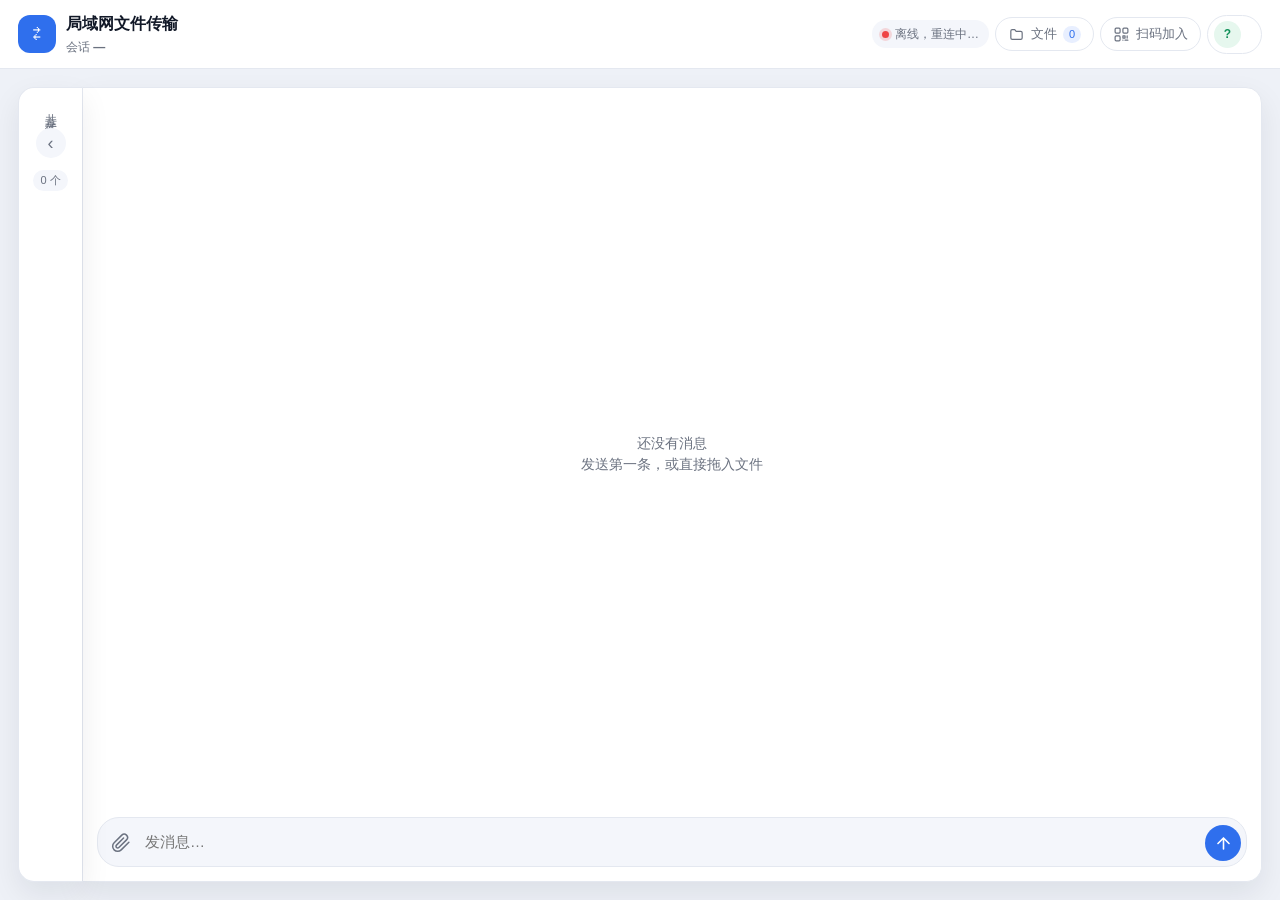
==== src/web/index.html @ 4947ed64 "修复消息归属与图片预览，手机端界面重做，新增文件/会话删除 后端 - 设备身份由浏览器生成并长期保存，消息按固定 ID 记作者，刷新后自己的   消息仍在右侧；昵称相同的消息作为历史兜底 - 昵称规则" ====
<!DOCTYPE html>
<html lang="zh-CN">
<head>
  <meta charset="utf-8" />
  <meta name="viewport" content="width=device-width, initial-scale=1, viewport-fit=cover" />
  <meta name="theme-color" content="#2f6fed" />
  <title>局域网文件传输</title>
  <link rel="stylesheet" href="./styles.css" />
</head>
<body>
  <div class="app" id="app" data-files="collapsed">
    <header class="topbar">
      <div class="brand">
        <span class="brand-logo" aria-hidden="true">⇄</span>
        <div class="brand-text">
          <h1>局域网文件传输</h1>
          <p class="brand-sub">会话 <b id="sessionName">—</b></p>
        </div>
      </div>
      <div class="topbar-actions">
        <span class="status" id="connStatus"><i></i><span id="connText">连接中…</span></span>
        <button type="button" class="top-btn" id="filesBtn" title="文件列表">
          <svg viewBox="0 0 24 24" fill="none" stroke="currentColor" stroke-width="1.7" stroke-linecap="round" stroke-linejoin="round">
            <path d="M4 7a2 2 0 0 1 2-2h3.5l2 2.5H18a2 2 0 0 1 2 2V17a2 2 0 0 1-2 2H6a2 2 0 0 1-2-2z" />
          </svg>
          <span>文件</span>
          <em class="top-count" id="fileCountBadge">0</em>
        </button>
        <button type="button" class="top-btn" id="qrBtn" title="扫码加入">
          <svg viewBox="0 0 24 24" fill="none" stroke="currentColor" stroke-width="1.7" stroke-linecap="round" stroke-linejoin="round">
            <rect x="3" y="3" width="7" height="7" rx="1.5" />
            <rect x="14" y="3" width="7" height="7" rx="1.5" />
            <rect x="3" y="14" width="7" height="7" rx="1.5" />
            <path d="M14 14h3v3h-3zM20 14v3M17 20h4M14 20h.01" />
          </svg>
          <span>扫码加入</span>
        </button>
        <button type="button" class="top-btn" id="historyBtn" title="历史会话" hidden>
          <svg viewBox="0 0 24 24" fill="none" stroke="currentColor" stroke-width="1.7" stroke-linecap="round" stroke-linejoin="round">
            <path d="M3 12a9 9 0 1 0 3-6.7L3 8" />
            <path d="M3 4v4h4M12 8v4l3 2" />
          </svg>
          <span>历史会话</span>
        </button>
        <button type="button" class="user-btn" id="userBtn" title="点击修改昵称">
          <span class="avatar" id="userAvatar">我</span>
          <span id="userName">我的设备</span>
        </button>
      </div>
    </header>

    <main class="layout">
      <section class="panel panel-files" id="filesPanel" aria-label="共享文件">
        <div class="panel-head">
          <h2>共享文件</h2>
          <button type="button" class="panel-close" id="filesClose" aria-label="收起">×</button>
          <button type="button" class="panel-collapse" id="filesCollapse" aria-label="收起文件列表">‹</button>
          <span class="badge" id="fileCount">0 个</span>
        </div>
        <label class="dropzone" id="dropzone">
          <input type="file" id="pickTop" multiple hidden />
          <span class="dropzone-icon" aria-hidden="true">
            <svg viewBox="0 0 24 24" fill="none" stroke="currentColor" stroke-width="1.6" stroke-linecap="round">
              <path d="M12 16V4m0 0L7.5 8.5M12 4l4.5 4.5" />
              <path d="M4 16v2a2 2 0 0 0 2 2h12a2 2 0 0 0 2-2v-2" />
            </svg>
          </span>
          <strong>点击或拖拽文件到此处</strong>
          <span class="dropzone-hint">会话内所有设备可立即下载</span>
        </label>
        <ul class="file-list" id="fileList"></ul>
      </section>

      <section class="panel panel-chat" aria-label="聊天">
        <div class="messages" id="messages"></div>
        <div class="upload-tray" id="uploadTray" hidden></div>
        <form class="composer" id="composer">
          <div class="composer-box">
            <button type="button" class="icon-btn" id="attachBtn" title="选择文件">
              <svg viewBox="0 0 24 24" fill="none" stroke="currentColor" stroke-width="1.8" stroke-linecap="round" stroke-linejoin="round">
                <path d="M21.44 11.05l-9.19 9.19a6 6 0 0 1-8.49-8.49l9.19-9.19a4 4 0 0 1 5.66 5.66l-9.2 9.19a2 2 0 0 1-2.83-2.83l8.49-8.48" />
              </svg>
            </button>
            <textarea id="input" rows="1" placeholder="发消息…"></textarea>
            <button type="submit" class="send-btn" title="发送">
              <svg viewBox="0 0 24 24" fill="none" stroke="currentColor" stroke-width="2" stroke-linecap="round" stroke-linejoin="round">
                <path d="M12 19V5M5 12l7-7 7 7" />
              </svg>
            </button>
          </div>
          <input type="file" id="pickChat" multiple hidden />
        </form>
      </section>
    </main>

    <div class="scrim" id="scrim" hidden></div>
  </div>

  <div class="drop-overlay" id="dropOverlay" hidden>
    <div>
      <strong>松手即上传</strong>
      <span>文件会分享给会话里所有设备</span>
    </div>
  </div>

  <div class="modal" id="qrModal" hidden>
    <div class="modal-card">
      <div class="modal-head">
        <h3>扫码加入</h3>
        <button type="button" class="modal-close" data-close aria-label="关闭">×</button>
      </div>
      <div class="qr-box" id="qrBox"></div>
      <p class="qr-url" id="qrUrl"></p>
      <div class="qr-alts" id="qrAlts"></div>
      <details class="qr-help">
        <summary>扫了连不上？</summary>
        <ol>
          <li>确认手机和电脑连的是同一个 Wi-Fi，别用流量或访客网络</li>
          <li>用手机系统浏览器打开，别用微信 / QQ 内置浏览器</li>
          <li>关掉手机的 VPN、加速器、私人 DNS 再试</li>
          <li>第一次运行若防火墙提示被点掉，"允许应用通过防火墙"里放行 lanfile-server.exe</li>
        </ol>
      </details>
    </div>
  </div>

  <div class="modal" id="sessionModal" hidden>
    <div class="modal-card">
      <div class="modal-head">
        <h3>历史会话</h3>
        <button type="button" class="modal-close" data-close aria-label="关闭">×</button>
      </div>
      <ul class="session-list" id="sessionList"></ul>
      <p class="modal-tip">切换后所有设备一起进入所选会话，原会话不受影响</p>
    </div>
  </div>

  <div class="modal" id="confirmModal" hidden>
    <div class="modal-card modal-confirm">
      <div class="modal-head">
        <h3>删除文件</h3>
        <button type="button" class="modal-close" data-close aria-label="关闭">×</button>
      </div>
      <p class="confirm-text" id="confirmText"></p>
      <div class="confirm-actions">
        <button type="button" class="btn-ghost" data-close>取消</button>
        <button type="button" class="btn-danger" id="confirmOk">删除</button>
      </div>
      <p class="modal-tip">文件会从磁盘删除，聊天里显示为「已删除」</p>
    </div>
  </div>

  <div class="toast" id="toast" hidden></div>
  <script src="./vendor/qrcode.js"></script>
  <script src="./app.js"></script>
</body>
</html>
---- src/web/styles.css ----
/* 移动优先：基础样式按手机写，PC 在 @media (min-width: 900px) 里增强 */

:root {
  --bg: #eef1f7;
  --panel: #ffffff;
  --panel-soft: #f4f6fb;
  --text: #111827;
  --muted: #6b7280;
  --line: #e4e8f0;
  --accent: #2f6fed;
  --accent-soft: #e8efff;
  --bubble: #f1f3f9;
  --mine: linear-gradient(135deg, #3b7bff, #2f6fed);
  --danger: #e5484d;
  --shadow: 0 12px 30px rgba(17, 24, 39, 0.08);
  --radius: 16px;
}

@media (prefers-color-scheme: dark) {
  :root {
    --bg: #0e1116;
    --panel: #161a21;
    --panel-soft: #1c222b;
    --text: #e8ecf4;
    --muted: #8d97a8;
    --line: #252c37;
    --accent: #5b8cff;
    --accent-soft: #1d2a45;
    --bubble: #1f2631;
    --shadow: 0 12px 30px rgba(0, 0, 0, 0.35);
  }
}

* { box-sizing: border-box; }

/* hidden 必须优先于组件自身的 display，否则浮层会一直显示 */
[hidden] { display: none !important; }

html, body {
  height: 100%;
  margin: 0;
}

body {
  background: var(--bg);
  color: var(--text);
  font: 15px/1.5 -apple-system, BlinkMacSystemFont, "Segoe UI", "PingFang SC",
    "Hiragino Sans GB", "Microsoft YaHei", sans-serif;
  -webkit-font-smoothing: antialiased;
  overscroll-behavior-y: none;
}

button, textarea, input { font: inherit; color: inherit; }
button { -webkit-tap-highlight-color: transparent; }

.app {
  display: flex;
  flex-direction: column;
  height: 100dvh;
}

/* ---------------- 顶部栏 ---------------- */
.topbar {
  display: flex;
  align-items: center;
  justify-content: space-between;
  gap: 8px;
  padding: 9px 10px;
  background: var(--panel);
  border-bottom: 1px solid var(--line);
  z-index: 20;
}

.brand { display: flex; align-items: center; gap: 10px; min-width: 0; }
.brand-logo { display: none; }

.brand-text { min-width: 0; }
.brand-text h1 { display: none; }

.brand-sub {
  margin: 0;
  font-size: 14px;
  font-weight: 600;
  color: var(--text);
  white-space: nowrap;
  overflow: hidden;
  text-overflow: ellipsis;
}

.topbar-actions { display: flex; align-items: center; gap: 6px; }

.status {
  display: inline-flex;
  align-items: center;
  gap: 6px;
  padding: 5px 10px;
  border-radius: 999px;
  background: var(--panel-soft);
  color: var(--muted);
  font-size: 12px;
  white-space: nowrap;
}

.status i {
  width: 7px;
  height: 7px;
  border-radius: 50%;
  background: #22c55e;
  box-shadow: 0 0 0 3px rgba(34, 197, 94, 0.18);
}

.status.offline i { background: #ef4444; box-shadow: 0 0 0 3px rgba(239, 68, 68, 0.18); }
.status #connText { display: none; }

.top-btn {
  display: inline-flex;
  align-items: center;
  gap: 6px;
  padding: 7px 10px;
  border: 1px solid var(--line);
  border-radius: 999px;
  background: var(--panel);
  color: var(--muted);
  font-size: 13px;
  cursor: pointer;
  white-space: nowrap;
}

.top-btn:hover { color: var(--accent); border-color: var(--accent); }
.top-btn svg { width: 17px; height: 17px; flex: none; }
.top-btn span { display: none; }

.top-count {
  min-width: 18px;
  padding: 0 5px;
  border-radius: 999px;
  background: var(--accent-soft);
  color: var(--accent);
  font-size: 11px;
  font-style: normal;
  line-height: 17px;
  text-align: center;
}

#qrBtn { display: none; }

.user-btn {
  display: inline-flex;
  align-items: center;
  gap: 8px;
  padding: 4px;
  border: 1px solid var(--line);
  border-radius: 999px;
  background: var(--panel);
  cursor: pointer;
}

.user-btn:hover { border-color: var(--accent); }
.user-btn #userName { display: none; }

.avatar {
  display: grid;
  place-items: center;
  width: 27px;
  height: 27px;
  border-radius: 50%;
  background: var(--accent-soft);
  color: var(--accent);
  font-size: 12px;
  font-weight: 600;
}

/* ---------------- 主体 ---------------- */
.layout {
  flex: 1;
  min-height: 0;
  display: block;
}

.panel { display: flex; flex-direction: column; min-height: 0; background: var(--panel); }
.panel-chat { height: 100%; }

/* 手机端文件列表 = 抽屉，默认收起 */
.panel-files {
  position: fixed;
  top: 0;
  bottom: 0;
  left: 0;
  width: min(84vw, 340px);
  z-index: 61;
  border-right: 1px solid var(--line);
  box-shadow: 0 0 40px rgba(17, 24, 39, 0.25);
  transform: translateX(-102%);
  transition: transform 0.25s ease;
  padding-top: env(safe-area-inset-top);
}

body.files-open .panel-files { transform: none; }

.scrim {
  position: fixed;
  inset: 0;
  z-index: 60;
  background: rgba(17, 24, 39, 0.42);
}

.panel-head {
  display: flex;
  align-items: center;
  justify-content: space-between;
  gap: 8px;
  padding: 14px 16px 10px;
}

.panel-head h2 { margin: 0; font-size: 15px; font-weight: 600; }

.panel-close {
  width: 30px;
  height: 30px;
  border: 0;
  border-radius: 50%;
  background: var(--panel-soft);
  color: var(--muted);
  font-size: 18px;
  line-height: 1;
  cursor: pointer;
}

.panel-collapse {
  display: none;
  width: 30px;
  height: 30px;
  border: 0;
  border-radius: 50%;
  background: var(--panel-soft);
  color: var(--muted);
  font-size: 18px;
  line-height: 1;
  cursor: pointer;
}

.panel-collapse:hover { color: var(--accent); }

/* 头像底色按设备区分 */
.av-0 { background: #e8efff; color: #2f6fed; }
.av-1 { background: #e6f7ee; color: #12915a; }
.av-2 { background: #fdeee2; color: #c2610a; }
.av-3 { background: #f3e9ff; color: #7c3aed; }
.av-4 { background: #ffe9ee; color: #d92b52; }
.av-5 { background: #e4f6fb; color: #0d7f9c; }
.av-6 { background: #fdf3d7; color: #a8781a; }
.av-7 { background: #eaeaf7; color: #4f5170; }

@media (prefers-color-scheme: dark) {
  .av-0 { background: #1b2745; color: #8ab0ff; }
  .av-1 { background: #16301f; color: #63d69a; }
  .av-2 { background: #3a2716; color: #f0a465; }
  .av-3 { background: #2b1f43; color: #c4a5ff; }
  .av-4 { background: #3b1a22; color: #ff8fa3; }
  .av-5 { background: #14303a; color: #6fd2ec; }
  .av-6 { background: #38301a; color: #ecc76a; }
  .av-7 { background: #23253a; color: #a8aacb; }
}

.session-del {
  width: 30px;
  height: 30px;
  flex: none;
  display: grid;
  place-items: center;
  border: 0;
  border-radius: 50%;
  background: transparent;
  color: var(--muted);
  font-size: 17px;
  line-height: 1;
  cursor: pointer;
}

.session-del:hover { background: rgba(229, 72, 77, 0.12); color: var(--danger); }

.badge {
  padding: 2px 9px;
  border-radius: 999px;
  background: var(--panel-soft);
  color: var(--muted);
  font-size: 12px;
}

.dropzone {
  display: flex;
  flex-direction: column;
  align-items: center;
  gap: 4px;
  margin: 0 16px 12px;
  padding: 18px 12px;
  border: 1.5px dashed var(--line);
  border-radius: var(--radius);
  background: var(--panel-soft);
  text-align: center;
  cursor: pointer;
  transition: border-color 0.15s, background 0.15s;
}

.dropzone:hover { border-color: var(--accent); background: var(--accent-soft); }
.dropzone strong { font-size: 13.5px; font-weight: 600; }
.dropzone-hint { font-size: 12px; color: var(--muted); }

.dropzone-icon {
  display: grid;
  place-items: center;
  width: 40px;
  height: 40px;
  margin-bottom: 2px;
  border-radius: 50%;
  background: var(--panel);
  color: var(--accent);
}

.dropzone-icon svg { width: 22px; height: 22px; }

.file-list {
  flex: 1;
  min-height: 0;
  margin: 0;
  padding: 0 12px calc(16px + env(safe-area-inset-bottom));
  list-style: none;
  overflow-y: auto;
}

.file-item {
  display: flex;
  align-items: center;
  gap: 10px;
  padding: 8px 6px 8px 10px;
  border-radius: 12px;
}

.file-item:hover { background: var(--panel-soft); }

.file-thumb {
  display: grid;
  place-items: center;
  width: 36px;
  height: 36px;
  flex: none;
  border-radius: 10px;
  background: var(--accent-soft);
  color: var(--accent);
  font-size: 11px;
  font-weight: 700;
  overflow: hidden;
}

.file-thumb img { width: 100%; height: 100%; object-fit: cover; }

.file-meta { min-width: 0; flex: 1; }
.file-name {
  display: block;
  font-size: 13.5px;
  white-space: nowrap;
  overflow: hidden;
  text-overflow: ellipsis;
}
.file-sub { font-size: 12px; color: var(--muted); }

.file-del {
  width: 32px;
  height: 32px;
  flex: none;
  display: grid;
  place-items: center;
  border: 0;
  border-radius: 50%;
  background: transparent;
  color: var(--muted);
  cursor: pointer;
}

.file-del:hover { background: rgba(229, 72, 77, 0.12); color: var(--danger); }
.file-del svg { width: 17px; height: 17px; }

/* ---------------- 消息区 ---------------- */
.messages {
  flex: 1;
  min-height: 0;
  padding: 14px 12px 4px;
  overflow-y: auto;
  display: flex;
  flex-direction: column;
  gap: 14px;
  -webkit-overflow-scrolling: touch;
}

.msg { display: flex; gap: 9px; max-width: 100%; }
.msg.mine { flex-direction: row-reverse; }

.msg-avatar {
  display: grid;
  place-items: center;
  width: 34px;
  height: 34px;
  flex: none;
  border-radius: 50%;
  background: var(--panel-soft);
  color: var(--muted);
  font-size: 13px;
  font-weight: 600;
}

.msg-body { min-width: 0; max-width: 82%; }
.msg.mine .msg-body { display: flex; flex-direction: column; align-items: flex-end; }

.msg-head {
  display: flex;
  align-items: baseline;
  gap: 8px;
  margin-bottom: 4px;
  font-size: 12px;
  color: var(--muted);
}

.msg-name { color: var(--text); font-weight: 600; }

.bubble {
  padding: 10px 14px;
  border-radius: 16px;
  background: var(--bubble);
  font-size: 15px;
  white-space: pre-wrap;
  word-break: break-word;
}

.msg.mine .bubble {
  background: var(--mine);
  color: #fff;
  border-bottom-right-radius: 5px;
}

.msg.theirs .bubble { border-bottom-left-radius: 5px; }
.bubble + .bubble, .bubble + .file-card, .file-card + .bubble { margin-top: 6px; }

.file-card {
  display: flex;
  align-items: center;
  gap: 10px;
  min-width: min(260px, 62vw);
  max-width: 100%;
  padding: 9px 12px 9px 9px;
  border: 1px solid var(--line);
  border-radius: 14px;
  background: var(--panel);
  cursor: pointer;
}

.file-card:hover { border-color: var(--accent); }
.msg.mine .file-card { background: var(--panel-soft); }
.file-card .file-thumb { width: 38px; height: 38px; }

.download-tag {
  flex: none;
  font-size: 12px;
  color: var(--accent);
  font-weight: 600;
}

.file-card.deleted {
  cursor: default;
  opacity: 0.65;
  border-style: dashed;
}

.file-card.deleted .file-thumb { background: var(--panel-soft); color: var(--muted); }
.file-card.deleted .download-tag { color: var(--muted); }

.msg-image {
  display: block;
  max-width: min(300px, 64vw);
  border-radius: 14px;
  border: 1px solid var(--line);
  cursor: zoom-in;
}

.empty-tip {
  margin: auto;
  padding: 0 24px;
  color: var(--muted);
  font-size: 14px;
  text-align: center;
}

/* ---------------- 上传进度 ---------------- */
.upload-tray {
  padding: 6px 14px 0;
  border-top: 1px solid var(--line);
  background: var(--panel);
}

.upload-item { display: flex; align-items: center; gap: 10px; padding: 8px 0; }
.upload-info { flex: 1; min-width: 0; }
.upload-name {
  display: block;
  font-size: 13px;
  white-space: nowrap;
  overflow: hidden;
  text-overflow: ellipsis;
}

.progress {
  height: 4px;
  margin-top: 6px;
  border-radius: 999px;
  background: var(--panel-soft);
  overflow: hidden;
}

.progress i {
  display: block;
  height: 100%;
  width: 0;
  border-radius: 999px;
  background: var(--accent);
  transition: width 0.2s;
}

.upload-percent { font-size: 12px; color: var(--muted); flex: none; }

/* ---------------- 输入区 ---------------- */
.composer {
  padding: 6px 10px calc(10px + env(safe-area-inset-bottom));
  background: var(--panel);
}

.composer-box {
  display: flex;
  align-items: flex-end;
  gap: 2px;
  padding: 5px;
  border: 1px solid var(--line);
  border-radius: 24px;
  background: var(--panel-soft);
  transition: border-color 0.15s, background 0.15s;
}

.composer-box:focus-within { border-color: var(--accent); background: var(--panel); }

.composer textarea {
  flex: 1;
  min-height: 36px;
  max-height: 120px;
  padding: 8px 4px;
  border: 0;
  background: transparent;
  font-size: 15px;
  line-height: 1.45;
  resize: none;
  outline: none;
}

.icon-btn {
  display: grid;
  place-items: center;
  width: 36px;
  height: 36px;
  flex: none;
  border: 0;
  border-radius: 50%;
  background: transparent;
  color: var(--muted);
  cursor: pointer;
}

.icon-btn:hover { color: var(--accent); }
.icon-btn svg { width: 20px; height: 20px; }

.send-btn {
  display: grid;
  place-items: center;
  width: 36px;
  height: 36px;
  flex: none;
  border: 0;
  border-radius: 50%;
  background: var(--accent);
  color: #fff;
  cursor: pointer;
}

.send-btn svg { width: 19px; height: 19px; }
.send-btn:disabled { opacity: 0.5; cursor: not-allowed; }

/* ---------------- 浮窗 ---------------- */
.modal {
  position: fixed;
  inset: 0;
  z-index: 70;
  display: grid;
  place-items: center;
  padding: 20px;
  background: rgba(17, 24, 39, 0.42);
}

.modal-card {
  width: min(92vw, 330px);
  padding: 14px 16px 16px;
  border-radius: 18px;
  background: var(--panel);
  box-shadow: var(--shadow);
  max-height: 88vh;
  overflow-y: auto;
}

.modal-head {
  display: flex;
  align-items: center;
  justify-content: space-between;
  margin-bottom: 10px;
}

.modal-head h3 { margin: 0; font-size: 15px; font-weight: 600; }

.modal-close {
  width: 30px;
  height: 30px;
  border: 0;
  border-radius: 50%;
  background: var(--panel-soft);
  color: var(--muted);
  font-size: 18px;
  line-height: 1;
  cursor: pointer;
}

.modal-close:hover { color: var(--text); }

.modal-tip { margin: 10px 0 0; font-size: 12px; color: var(--muted); text-align: center; }

.qr-box {
  display: grid;
  place-items: center;
  padding: 10px;
  border: 1px solid var(--line);
  border-radius: 14px;
  /* 二维码必须在白底上，深色模式也保持白色 */
  background: #fff;
}

.qr-box svg { width: 100%; max-width: 216px; height: auto; display: block; }
.qr-box p { margin: 12px 0; font-size: 13px; color: #6b7280; text-align: center; }

.qr-url {
  margin: 10px 0 0;
  font-size: 12px;
  color: var(--muted);
  text-align: center;
  word-break: break-all;
  user-select: all;
}

.qr-alts {
  display: flex;
  flex-direction: column;
  gap: 6px;
  margin-top: 10px;
}

.qr-alt {
  display: flex;
  align-items: center;
  justify-content: space-between;
  gap: 8px;
  padding: 7px 11px;
  border: 1px solid var(--line);
  border-radius: 12px;
  background: var(--panel-soft);
  color: var(--muted);
  font-size: 12px;
  text-align: left;
  cursor: pointer;
}

.qr-alt .qr-alt-name { color: var(--muted); }
.qr-alt.active { border-color: var(--accent); background: var(--accent-soft); color: var(--accent); }
.qr-alt.active .qr-alt-name { color: var(--accent); }
.qr-alt small { font-size: 11px; opacity: 0.75; }

.qr-help { margin-top: 12px; font-size: 12px; color: var(--muted); }
.qr-help summary { cursor: pointer; color: var(--accent); }
.qr-help ol { margin: 8px 0 0; padding-left: 18px; line-height: 1.7; }

.session-list { margin: 0; padding: 0; list-style: none; max-height: 52vh; overflow-y: auto; }

.session-item {
  display: flex;
  align-items: center;
  gap: 8px;
  padding: 9px 11px;
  border-radius: 12px;
  cursor: pointer;
}

.session-main { display: flex; flex-direction: column; gap: 2px; min-width: 0; flex: 1; }

.session-item:hover { background: var(--panel-soft); }
.session-item.current { background: var(--accent-soft); }

.session-title { display: flex; align-items: center; gap: 6px; font-size: 14px; font-weight: 600; }
.session-tag {
  padding: 1px 7px;
  border-radius: 999px;
  background: var(--accent);
  color: #fff;
  font-size: 11px;
  font-weight: 500;
}

.session-sub { font-size: 12px; color: var(--muted); }

.modal-confirm .confirm-text { margin: 0 0 14px; font-size: 14px; word-break: break-all; }
.confirm-actions { display: flex; gap: 10px; }

.btn-ghost, .btn-danger {
  flex: 1;
  height: 40px;
  border: 1px solid var(--line);
  border-radius: 12px;
  background: var(--panel-soft);
  cursor: pointer;
  font-size: 14px;
}

.btn-danger { border-color: transparent; background: var(--danger); color: #fff; font-weight: 600; }

/* ---------------- 拖拽遮罩 / 提示 ---------------- */
.drop-overlay {
  position: fixed;
  inset: 0;
  z-index: 50;
  display: grid;
  place-items: center;
  background: rgba(47, 111, 237, 0.14);
  backdrop-filter: blur(2px);
}

.drop-overlay > div {
  display: flex;
  flex-direction: column;
  align-items: center;
  gap: 6px;
  padding: 28px 40px;
  border: 2px dashed var(--accent);
  border-radius: 20px;
  background: var(--panel);
  box-shadow: var(--shadow);
}

.drop-overlay strong { font-size: 17px; }
.drop-overlay span { color: var(--muted); font-size: 13px; }

.toast {
  position: fixed;
  left: 50%;
  bottom: calc(96px + env(safe-area-inset-bottom));
  transform: translateX(-50%);
  max-width: 86vw;
  padding: 9px 16px;
  border-radius: 999px;
  background: rgba(17, 24, 39, 0.9);
  color: #fff;
  font-size: 13px;
  text-align: center;
  z-index: 80;
}

/* ---------------- PC ---------------- */
@media (min-width: 900px) {
  .topbar { padding: 12px 18px; gap: 12px; }

  .brand-logo {
    display: grid;
    place-items: center;
    width: 38px;
    height: 38px;
    border-radius: 12px;
    background: var(--accent);
    color: #fff;
    font-size: 19px;
  }

  .brand-text h1 { display: block; margin: 0; font-size: 16px; font-weight: 600; }
  .brand-sub { font-size: 12px; font-weight: 400; color: var(--muted); margin-top: 2px; }

  .status #connText { display: inline; }
  .top-btn span { display: inline; }
  .top-btn { padding: 6px 12px; }
  #qrBtn { display: inline-flex; }
  .user-btn { padding: 5px 12px 5px 6px; }
  .user-btn #userName { display: inline; }

  .layout {
    display: grid;
    gap: 0;
    padding: 18px;
  }

  .app[data-files="collapsed"] .layout { grid-template-columns: 64px minmax(0, 1fr); }
  .app[data-files="open"] .layout { grid-template-columns: 320px minmax(0, 1fr); }

  .panel { border: 1px solid var(--line); box-shadow: var(--shadow); overflow: hidden; }
  .panel-files { position: static; transform: none; width: auto; box-shadow: var(--shadow); }
  .panel-files { border-radius: var(--radius) 0 0 var(--radius); border-right: 0; }
  .panel-chat { border-radius: 0 var(--radius) var(--radius) 0; }

  .panel-close { display: none; }
  .panel-collapse { display: grid; place-items: center; }
  .scrim { display: none !important; }

  /* 折叠成窄条 */
  .app[data-files="collapsed"] .panel-files { cursor: pointer; }
  .app[data-files="collapsed"] .panel-files .dropzone,
  .app[data-files="collapsed"] .panel-files .file-list { display: none; }
  .app[data-files="collapsed"] .panel-files .panel-head {
    flex-direction: column;
    align-items: center;
    gap: 12px;
    padding: 16px 6px;
  }
  .app[data-files="collapsed"] .panel-files .panel-head h2 {
    writing-mode: vertical-rl;
    letter-spacing: 3px;
    font-size: 12px;
    font-weight: 500;
    color: var(--muted);
  }
  .app[data-files="collapsed"] .panel-files .badge { font-size: 11px; padding: 2px 7px; }

  .messages { padding: 18px 16px 8px; }
  .msg-body { max-width: 68%; }
  .msg-image { max-width: min(320px, 40vw); }
  .composer { padding: 8px 14px 14px; }
  .composer-box { border-radius: 22px; }
  .composer textarea { min-height: 38px; }
}
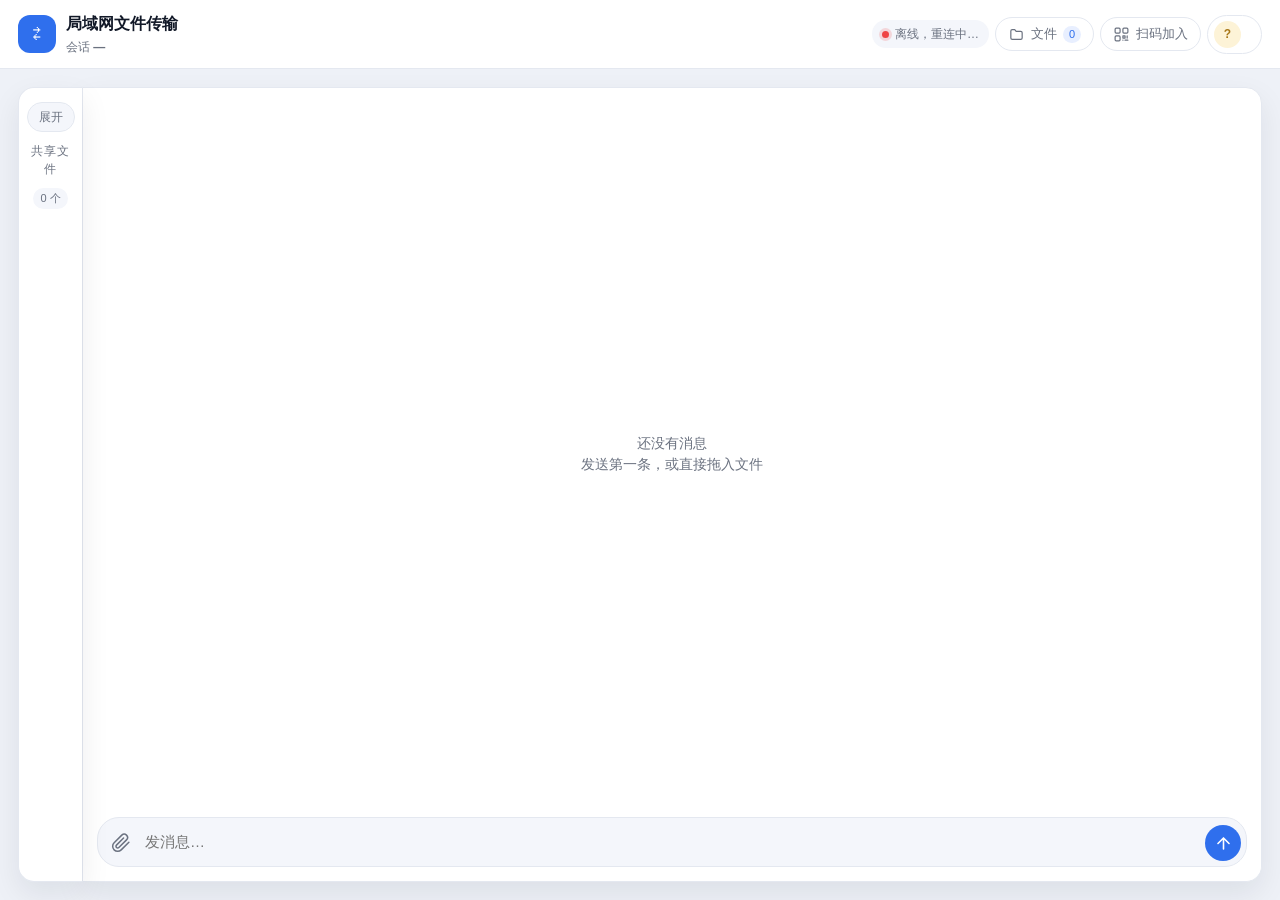
==== commit 327738eb: "会话可直接删除当前会话并自动开新会话，PC 端展开/收起合并为一个按钮 - 会话列表每行都有删除按钮（仅主机），删当前会话后服务端立刻建新会话并广播，   所有设备一起切换，新会话仍按懒创建规则不落盘" ====
--- a/src/web/index.html
+++ b/src/web/index.html
@@ -53,8 +53,8 @@
       <section class="panel panel-files" id="filesPanel" aria-label="共享文件">
         <div class="panel-head">
           <h2>共享文件</h2>
+          <button type="button" class="panel-toggle" id="filesToggle"><span id="filesToggleLabel">收起</span></button>
           <button type="button" class="panel-close" id="filesClose" aria-label="收起">×</button>
-          <button type="button" class="panel-collapse" id="filesCollapse" aria-label="收起文件列表">‹</button>
           <span class="badge" id="fileCount">0 个</span>
         </div>
         <label class="dropzone" id="dropzone">
--- a/src/web/styles.css
+++ b/src/web/styles.css
@@ -226,20 +226,21 @@
   cursor: pointer;
 }
 
-.panel-collapse {
+.panel-toggle {
   display: none;
-  width: 30px;
-  height: 30px;
-  border: 0;
-  border-radius: 50%;
-  background: var(--panel-soft);
-  color: var(--muted);
-  font-size: 18px;
-  line-height: 1;
-  cursor: pointer;
-}
-
-.panel-collapse:hover { color: var(--accent); }
+  padding: 5px 11px;
+  border: 1px solid var(--line);
+  border-radius: 999px;
+  background: var(--panel-soft);
+  color: var(--muted);
+  font-size: 12px;
+  white-space: nowrap;
+  cursor: pointer;
+}
+
+.panel-toggle:hover { color: var(--accent); border-color: var(--accent); }
+
+.modal.stacked { z-index: 90; }
 
 /* 头像底色按设备区分 */
 .av-0 { background: #e8efff; color: #2f6fed; }
@@ -812,7 +813,7 @@
   .panel-chat { border-radius: 0 var(--radius) var(--radius) 0; }
 
   .panel-close { display: none; }
-  .panel-collapse { display: grid; place-items: center; }
+  .panel-toggle { display: inline-flex; align-items: center; }
   .scrim { display: none !important; }
 
   /* 折叠成窄条 */
@@ -822,15 +823,18 @@
   .app[data-files="collapsed"] .panel-files .panel-head {
     flex-direction: column;
     align-items: center;
-    gap: 12px;
-    padding: 16px 6px;
+    gap: 10px;
+    padding: 14px 6px;
   }
+  /* 展开按钮在最上面，下面才是横排的标题 */
+  .app[data-files="collapsed"] .panel-files .panel-toggle { order: -1; }
   .app[data-files="collapsed"] .panel-files .panel-head h2 {
-    writing-mode: vertical-rl;
-    letter-spacing: 3px;
+    writing-mode: horizontal-tb;
+    letter-spacing: 1px;
     font-size: 12px;
     font-weight: 500;
     color: var(--muted);
+    text-align: center;
   }
   .app[data-files="collapsed"] .panel-files .badge { font-size: 11px; padding: 2px 7px; }
 
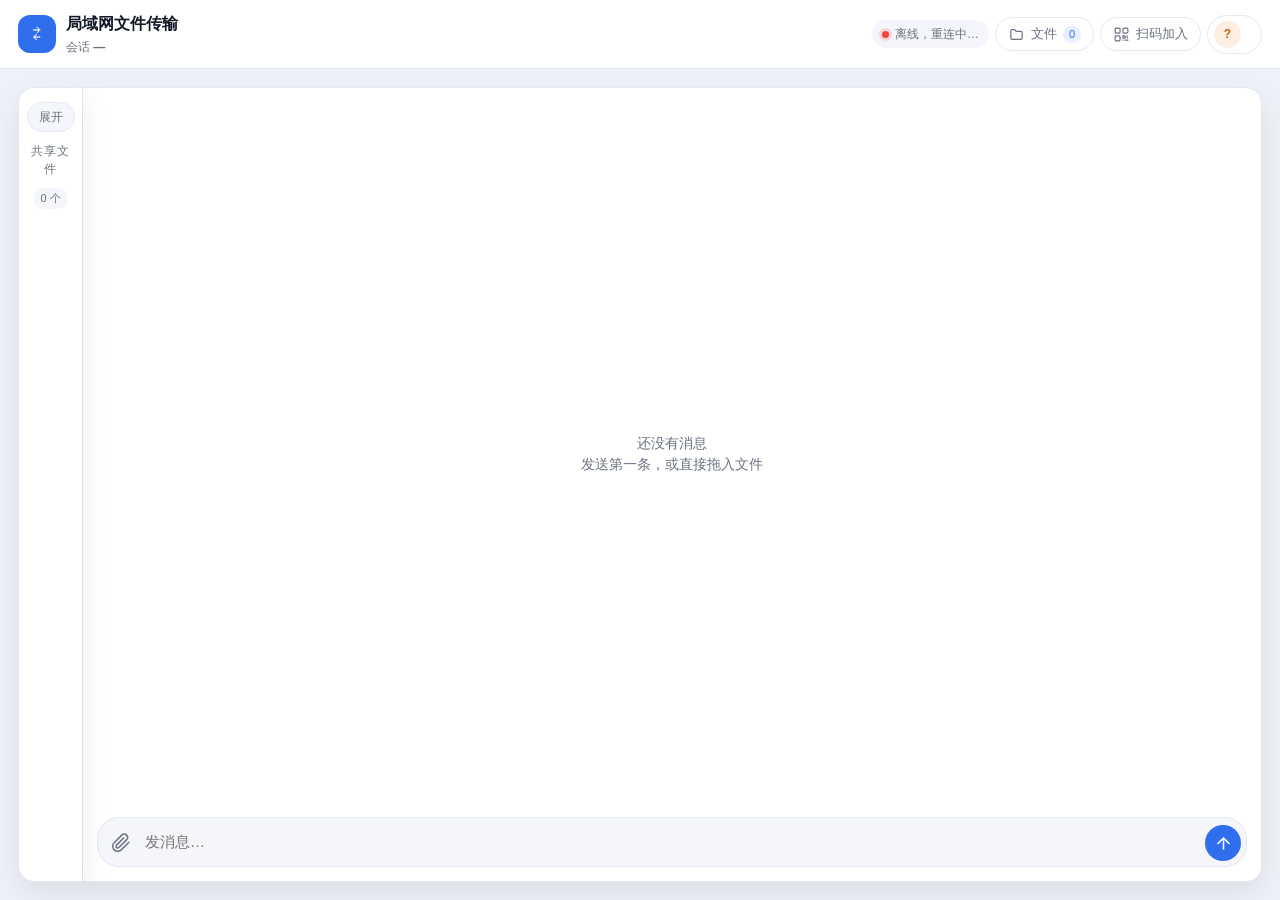
==== commit dc45d294: "新增文件定位/媒体预览、文件清单，修复旧前端造成的重复消息 - 主机端文件卡片改为「打开」+「定位」，定位通过新增 /api/reveal 调系统文件管理器   选中文件；非主机仍是「下载」 - 图片" ====
--- a/src/web/index.html
+++ b/src/web/index.html
@@ -5,7 +5,7 @@
   <meta name="viewport" content="width=device-width, initial-scale=1, viewport-fit=cover" />
   <meta name="theme-color" content="#2f6fed" />
   <title>局域网文件传输</title>
-  <link rel="stylesheet" href="./styles.css" />
+  <link rel="stylesheet" href="./styles.css?v=__V__" />
 </head>
 <body>
   <div class="app" id="app" data-files="collapsed">
@@ -151,7 +151,7 @@
   </div>
 
   <div class="toast" id="toast" hidden></div>
-  <script src="./vendor/qrcode.js"></script>
-  <script src="./app.js"></script>
+  <script src="./vendor/qrcode.js?v=__V__"></script>
+  <script src="./app.js?v=__V__"></script>
 </body>
 </html>
--- a/src/web/styles.css
+++ b/src/web/styles.css
@@ -481,6 +481,50 @@
   border: 1px solid var(--line);
   cursor: zoom-in;
 }
+
+.msg-video {
+  display: block;
+  width: min(320px, 70vw);
+  max-height: 60vh;
+  border-radius: 14px;
+  border: 1px solid var(--line);
+  background: #000;
+}
+
+.msg-audio {
+  display: block;
+  width: min(280px, 64vw);
+  height: 40px;
+}
+
+.card-btn {
+  flex: none;
+  padding: 4px 9px;
+  border: 1px solid var(--line);
+  border-radius: 999px;
+  background: var(--panel-soft);
+  color: var(--muted);
+  font-size: 12px;
+  cursor: pointer;
+}
+
+.card-btn:hover { border-color: var(--accent); color: var(--accent); }
+
+.file-btn {
+  width: 32px;
+  height: 32px;
+  flex: none;
+  display: grid;
+  place-items: center;
+  border: 0;
+  border-radius: 50%;
+  background: transparent;
+  color: var(--muted);
+  cursor: pointer;
+}
+
+.file-btn:hover { background: var(--accent-soft); color: var(--accent); }
+.file-btn svg { width: 17px; height: 17px; }
 
 .empty-tip {
   margin: auto;
@@ -841,6 +885,7 @@
   .messages { padding: 18px 16px 8px; }
   .msg-body { max-width: 68%; }
   .msg-image { max-width: min(320px, 40vw); }
+  .msg-video { width: min(420px, 40vw); }
   .composer { padding: 8px 14px 14px; }
   .composer-box { border-radius: 22px; }
   .composer textarea { min-height: 38px; }
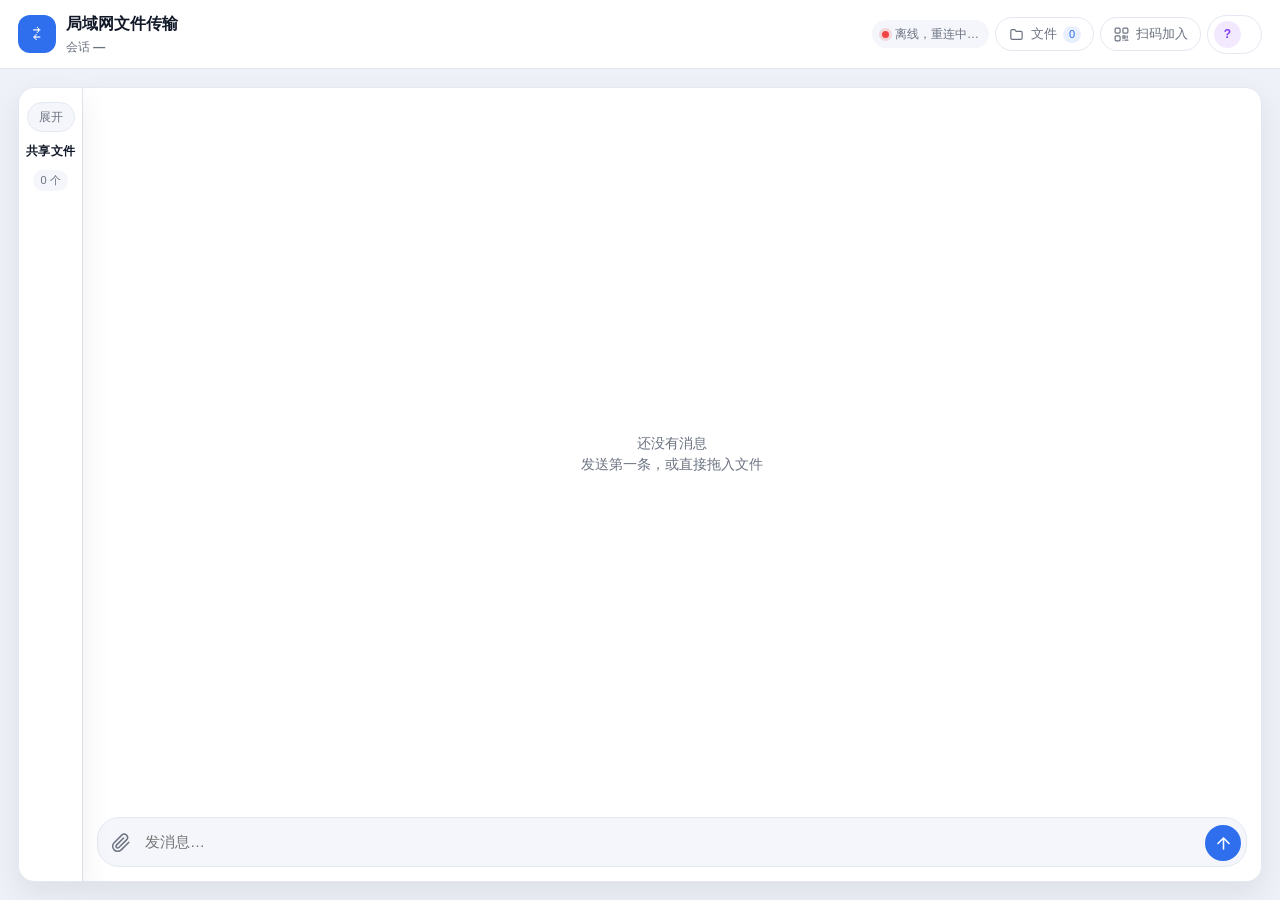
==== commit 4f27c465: "服务器版：主机一次性链接 + 邀请制准入（cookie 滑动续期）" ====
--- a/src/web/index.html
+++ b/src/web/index.html
@@ -41,6 +41,13 @@
             <path d="M3 4v4h4M12 8v4l3 2" />
           </svg>
           <span>历史会话</span>
+        </button>
+        <button type="button" class="top-btn" id="linkBtn" title="主机链接与邀请" hidden>
+          <svg viewBox="0 0 24 24" fill="none" stroke="currentColor" stroke-width="1.7" stroke-linecap="round" stroke-linejoin="round">
+            <path d="M10 13a5 5 0 0 0 7.5.5l3-3a5 5 0 0 0-7-7l-1.7 1.7" />
+            <path d="M14 11a5 5 0 0 0-7.5-.5l-3 3a5 5 0 0 0 7 7l1.7-1.7" />
+          </svg>
+          <span>链接</span>
         </button>
         <button type="button" class="user-btn" id="userBtn" title="点击修改昵称">
           <span class="avatar" id="userAvatar">我</span>
@@ -150,6 +157,43 @@
     </div>
   </div>
 
+  <div class="modal" id="linkModal" hidden>
+    <div class="modal-card">
+      <div class="modal-head">
+        <h3>主机链接与邀请</h3>
+        <button type="button" class="modal-close" data-close aria-label="关闭">×</button>
+      </div>
+
+      <section class="link-section">
+        <h4>主机链接<span class="link-hint">一次性，用过即失效</span></h4>
+        <div class="link-row">
+          <input class="link-input" id="hostLinkInput" readonly />
+          <button type="button" class="btn-ghost" id="hostLinkCopy">复制</button>
+        </div>
+        <div class="link-actions">
+          <button type="button" class="btn-primary" id="hostLinkRotate">重新生成（旧的作废）</button>
+        </div>
+        <div class="qr-box mini" id="hostQrBox"></div>
+        <p class="modal-tip">换电脑、清了浏览器缓存时，重新生成一张、在新设备上打开即可拿回主机身份。</p>
+      </section>
+
+      <section class="link-section">
+        <h4>邀请别人加入<span class="link-hint">一人一码，24 小时内有效</span></h4>
+        <div class="link-row">
+          <input class="link-input" id="inviteNote" placeholder="备注，例如「张三」" maxlength="16" />
+          <button type="button" class="btn-primary" id="inviteCreate">生成邀请</button>
+        </div>
+        <p class="modal-tip">谁先打开就绑定谁，链接转发给别人打不开；撤销后对方立刻被挡在门外。</p>
+        <ul class="invite-list" id="inviteList"></ul>
+      </section>
+
+      <section class="link-section">
+        <h4>在线设备<span class="link-hint">最近上线的记录，重启后清空</span></h4>
+        <ul class="device-list" id="deviceList"></ul>
+      </section>
+    </div>
+  </div>
+
   <div class="toast" id="toast" hidden></div>
   <script src="./vendor/qrcode.js?v=__V__"></script>
   <script src="./app.js?v=__V__"></script>
--- a/src/web/styles.css
+++ b/src/web/styles.css
@@ -438,6 +438,18 @@
   border-bottom-right-radius: 5px;
 }
 
+/* 消息里的网址：两种气泡底色下都可见，长链接不撑破手机窄屏 */
+.bubble a {
+  color: inherit;
+  text-decoration: underline;
+  text-underline-offset: 2px;
+  overflow-wrap: anywhere;
+}
+
+.msg.theirs .bubble a { color: var(--accent); }
+
+.bubble a:active { opacity: 0.7; }
+
 .msg.theirs .bubble { border-bottom-left-radius: 5px; }
 .bubble + .bubble, .bubble + .file-card, .file-card + .bubble { margin-top: 6px; }
 
@@ -495,6 +507,32 @@
   display: block;
   width: min(280px, 64vw);
   height: 40px;
+}
+
+/* 视频/音频块：媒体下方跟一个音量增强开关 */
+.media-block {
+  display: inline-flex;
+  flex-direction: column;
+  align-items: flex-start;
+  gap: 6px;
+  max-width: 100%;
+}
+
+.media-boost {
+  padding: 3px 10px;
+  border: 1px solid var(--line);
+  border-radius: 999px;
+  background: var(--panel-soft);
+  color: var(--muted);
+  font-size: 12px;
+  line-height: 1.6;
+  cursor: pointer;
+}
+
+.media-boost.on {
+  border-color: var(--accent);
+  background: var(--accent-soft);
+  color: var(--accent);
 }
 
 .card-btn {
@@ -775,6 +813,132 @@
 }
 
 .btn-danger { border-color: transparent; background: var(--danger); color: #fff; font-weight: 600; }
+
+/* ---------------- 主机链接与邀请 ---------------- */
+.link-section {
+  padding: 14px 0;
+  border-top: 1px solid var(--line);
+}
+
+.link-section:first-of-type { border-top: 0; padding-top: 4px; }
+
+.link-section h4 {
+  display: flex;
+  align-items: baseline;
+  justify-content: space-between;
+  gap: 8px;
+  margin: 0 0 10px;
+  font-size: 14px;
+  font-weight: 600;
+}
+
+.link-hint { font-size: 11px; font-weight: 400; color: var(--muted); }
+
+.link-row { display: flex; gap: 8px; }
+
+.link-input {
+  flex: 1;
+  min-width: 0;
+  height: 40px;
+  padding: 0 12px;
+  border: 1px solid var(--line);
+  border-radius: 12px;
+  background: var(--panel-soft);
+  color: var(--text);
+  font-size: 13px;
+  font-family: inherit;
+}
+
+.link-input:read-only { color: var(--muted); }
+
+.link-actions { margin-top: 10px; }
+
+.btn-primary {
+  height: 40px;
+  padding: 0 14px;
+  border: 0;
+  border-radius: 12px;
+  background: var(--accent);
+  color: #fff;
+  font-size: 14px;
+  font-weight: 600;
+  cursor: pointer;
+}
+
+.btn-primary:active { opacity: 0.85; }
+
+.qr-box.mini { margin-top: 12px; padding: 8px; }
+.qr-box.mini:empty { display: none; }
+.qr-box.mini svg { max-width: 150px; }
+
+.invite-list, .device-list {
+  margin: 12px 0 0;
+  padding: 0;
+  list-style: none;
+  max-height: 30vh;
+  overflow-y: auto;
+}
+
+.invite-item, .device-item {
+  display: flex;
+  align-items: center;
+  gap: 8px;
+  padding: 8px 10px;
+  border-radius: 12px;
+}
+
+.invite-item:hover, .device-item:hover { background: var(--panel-soft); }
+
+.invite-main, .device-main { flex: 1; min-width: 0; display: flex; flex-direction: column; gap: 2px; }
+
+.invite-title, .device-title { font-size: 13px; }
+
+.invite-sub, .device-sub {
+  font-size: 11px;
+  color: var(--muted);
+  overflow: hidden;
+  text-overflow: ellipsis;
+  white-space: nowrap;
+}
+
+.invite-status {
+  margin-left: 6px;
+  padding: 1px 6px;
+  border-radius: 999px;
+  background: var(--panel-soft);
+  color: var(--muted);
+  font-size: 11px;
+  font-style: normal;
+}
+
+.invite-status.pending { background: var(--accent-soft); color: var(--accent); }
+.invite-status.revoked, .invite-status.expired { background: rgba(229, 72, 77, 0.12); color: var(--danger); }
+
+.invite-copy, .invite-revoke {
+  flex: none;
+  height: 30px;
+  border: 1px solid var(--line);
+  border-radius: 10px;
+  background: var(--panel);
+  color: var(--muted);
+  font-size: 12px;
+  cursor: pointer;
+}
+
+.invite-copy { padding: 0 10px; }
+.invite-revoke { width: 30px; font-size: 16px; line-height: 1; }
+.invite-revoke:hover { color: var(--danger); border-color: var(--danger); }
+
+.device-state {
+  flex: none;
+  padding: 2px 8px;
+  border-radius: 999px;
+  background: var(--panel-soft);
+  color: var(--muted);
+  font-size: 11px;
+}
+
+.device-state.on { background: rgba(34, 197, 94, 0.14); color: #16a34a; }
 
 /* ---------------- 拖拽遮罩 / 提示 ---------------- */
 .drop-overlay {
@@ -874,10 +1038,11 @@
   .app[data-files="collapsed"] .panel-files .panel-toggle { order: -1; }
   .app[data-files="collapsed"] .panel-files .panel-head h2 {
     writing-mode: horizontal-tb;
-    letter-spacing: 1px;
+    white-space: nowrap;
+    letter-spacing: 0.5px;
     font-size: 12px;
-    font-weight: 500;
-    color: var(--muted);
+    font-weight: 700;
+    color: var(--text);
     text-align: center;
   }
   .app[data-files="collapsed"] .panel-files .badge { font-size: 11px; padding: 2px 7px; }
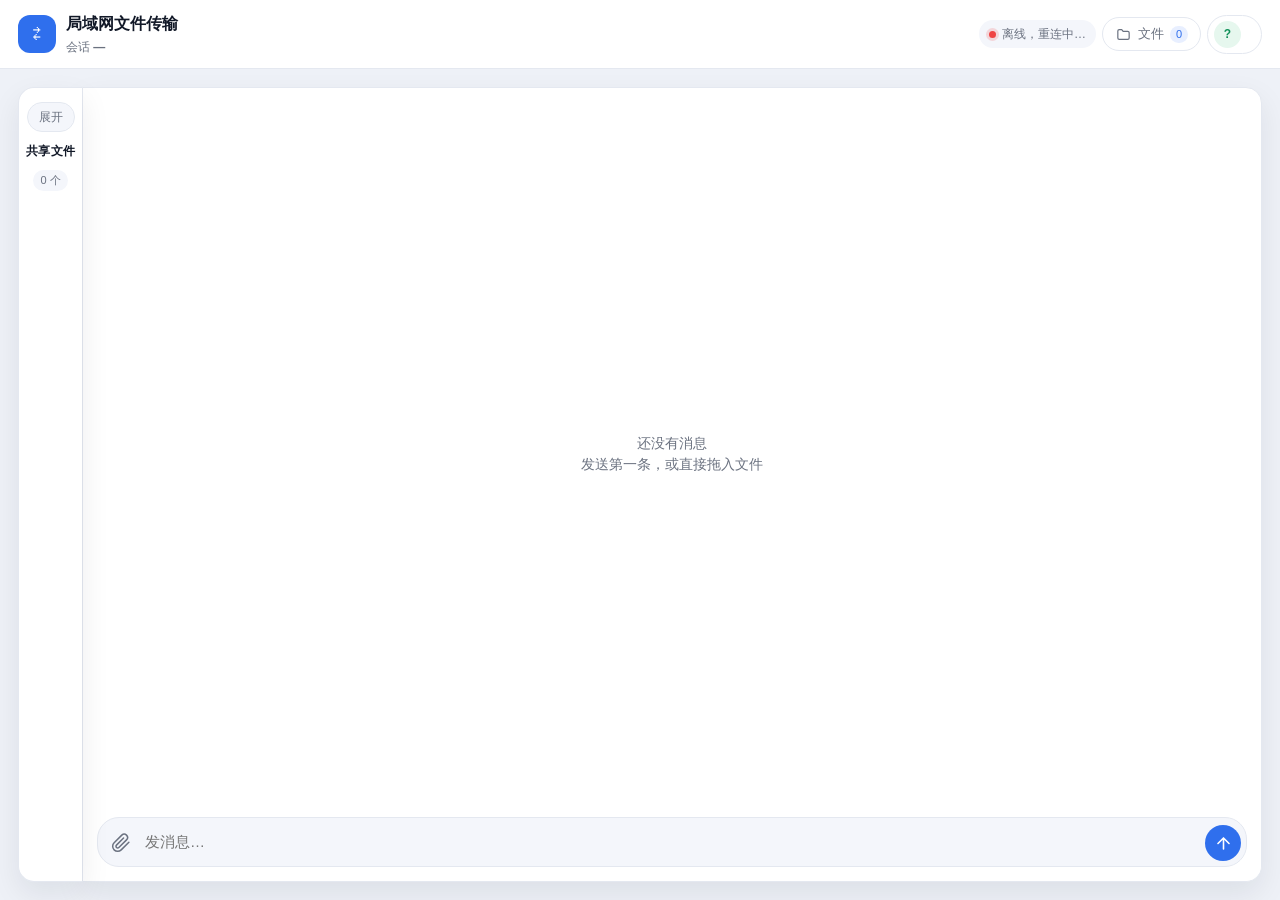
==== commit a47d66b9: "扫码加入改为生成一次性邀请二维码，扫过即失效" ====
--- a/src/web/index.html
+++ b/src/web/index.html
@@ -118,14 +118,18 @@
       </div>
       <div class="qr-box" id="qrBox"></div>
       <p class="qr-url" id="qrUrl"></p>
-      <div class="qr-alts" id="qrAlts"></div>
+      <p class="qr-state" id="qrState"></p>
+      <div class="qr-actions">
+        <button type="button" class="btn-primary" id="qrRotate">换一张</button>
+        <button type="button" class="btn-ghost" id="qrCopy">复制链接</button>
+      </div>
       <details class="qr-help">
-        <summary>扫了连不上？</summary>
+        <summary>扫了进不去？</summary>
         <ol>
-          <li>确认手机和电脑连的是同一个 Wi-Fi，别用流量或访客网络</li>
-          <li>用手机系统浏览器打开，别用微信 / QQ 内置浏览器</li>
-          <li>关掉手机的 VPN、加速器、私人 DNS 再试</li>
-          <li>第一次运行若防火墙提示被点掉，"允许应用通过防火墙"里放行 lanfile-server.exe</li>
+          <li>二维码就是一张一次性邀请：谁先扫谁加入，扫过即失效，再邀别人点「换一张」</li>
+          <li>下面显示「已有人扫码加入」就说明成功了</li>
+          <li>用手机系统浏览器扫，微信 / QQ 内置浏览器可能拦截</li>
+          <li>扫开白屏或提示需要邀请：确认手机能访问公网地址（别开 VPN / 私人 DNS）</li>
         </ol>
       </details>
     </div>
--- a/src/web/styles.css
+++ b/src/web/styles.css
@@ -739,6 +739,19 @@
   word-break: break-all;
   user-select: all;
 }
+
+.qr-state {
+  margin: 10px 0 0;
+  font-size: 13px;
+  text-align: center;
+  color: var(--muted);
+}
+
+.qr-state.pending { color: var(--accent); }
+.qr-state.used { color: #16a34a; font-weight: 600; }
+
+.qr-actions { display: flex; gap: 10px; margin-top: 12px; }
+.qr-actions .btn-primary, .qr-actions .btn-ghost { flex: 1; }
 
 .qr-alts {
   display: flex;
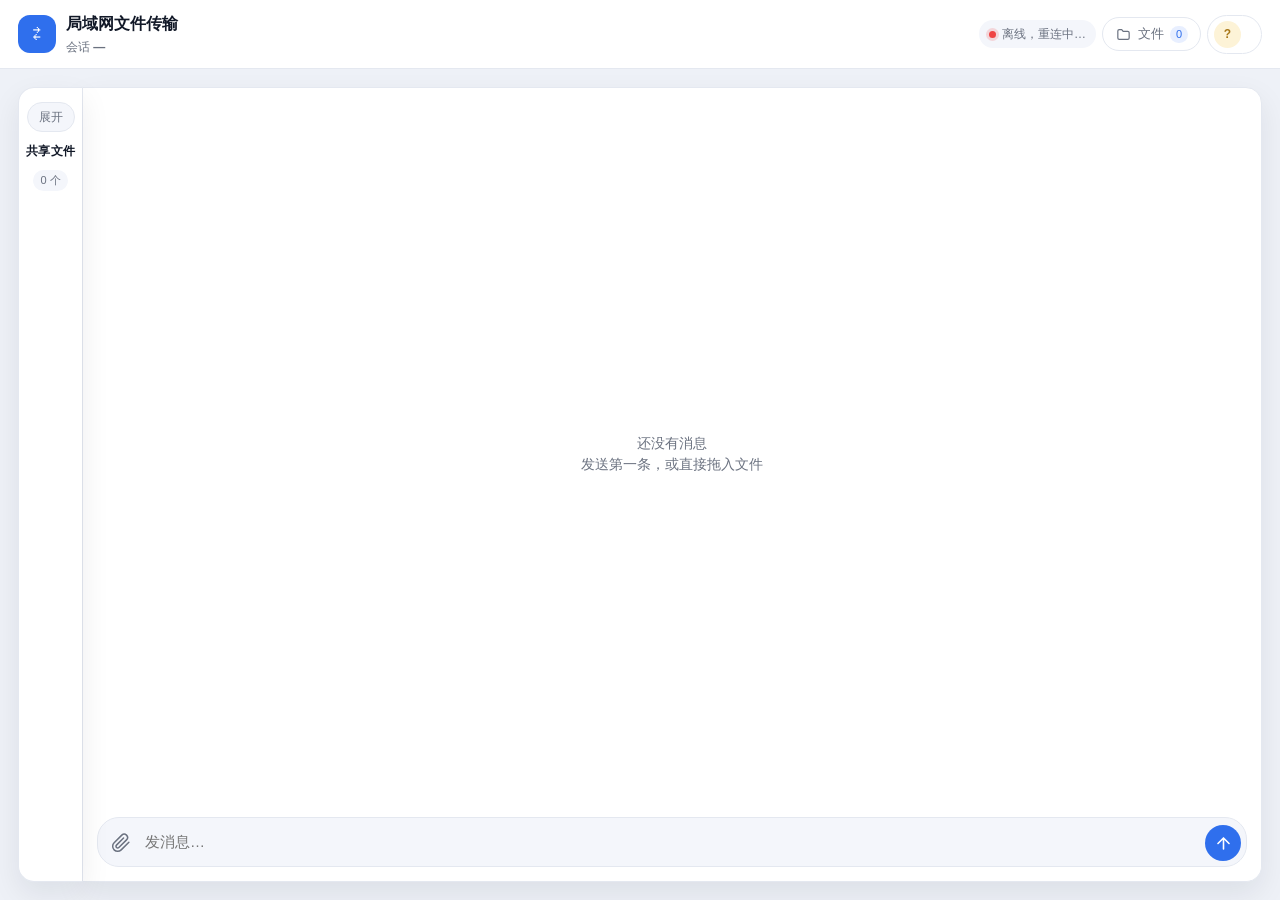
==== commit 86f99da0: "新增 Windows 启动器、@Codex 快捷按钮与 Codex 控制台（查看执行过程/终止任务）" ====
--- a/src/web/index.html
+++ b/src/web/index.html
@@ -49,6 +49,13 @@
           </svg>
           <span>链接</span>
         </button>
+        <button type="button" class="top-btn" id="consoleBtn" title="Codex 控制台：查看执行过程、终止任务" hidden>
+          <svg viewBox="0 0 24 24" fill="none" stroke="currentColor" stroke-width="1.7" stroke-linecap="round" stroke-linejoin="round">
+            <rect x="3" y="4" width="18" height="16" rx="2" />
+            <path d="M7 9l3 3-3 3M13 15h4" />
+          </svg>
+          <span>控制台</span>
+        </button>
         <button type="button" class="user-btn" id="userBtn" title="点击修改昵称">
           <span class="avatar" id="userAvatar">我</span>
           <span id="userName">我的设备</span>
@@ -82,6 +89,9 @@
         <div class="messages" id="messages"></div>
         <div class="upload-tray" id="uploadTray" hidden></div>
         <form class="composer" id="composer">
+          <div class="composer-quick" id="composerQuick" hidden>
+            <button type="button" class="quick-chip" id="codexChip" title="插入 @Codex，让聊天室里的 Codex 回答">@Codex</button>
+          </div>
           <div class="composer-box">
             <button type="button" class="icon-btn" id="attachBtn" title="选择文件">
               <svg viewBox="0 0 24 24" fill="none" stroke="currentColor" stroke-width="1.8" stroke-linecap="round" stroke-linejoin="round">
@@ -116,6 +126,10 @@
         <h3>扫码加入</h3>
         <button type="button" class="modal-close" data-close aria-label="关闭">×</button>
       </div>
+      <label class="check-row">
+        <input type="checkbox" id="qrAdvanced" />
+        <span>允许对方使用 Codex（高级权限）</span>
+      </label>
       <div class="qr-box" id="qrBox"></div>
       <p class="qr-url" id="qrUrl"></p>
       <p class="qr-state" id="qrState"></p>
@@ -187,6 +201,10 @@
           <input class="link-input" id="inviteNote" placeholder="备注，例如「张三」" maxlength="16" />
           <button type="button" class="btn-primary" id="inviteCreate">生成邀请</button>
         </div>
+        <label class="check-row">
+          <input type="checkbox" id="inviteAdvanced" />
+          <span>高级权限：对方可触发聊天室里的 Codex</span>
+        </label>
         <p class="modal-tip">谁先打开就绑定谁，链接转发给别人打不开；撤销后对方立刻被挡在门外。</p>
         <ul class="invite-list" id="inviteList"></ul>
       </section>
--- a/src/web/styles.css
+++ b/src/web/styles.css
@@ -614,6 +614,27 @@
   background: var(--panel);
 }
 
+/* 输入框上方的快捷按钮（目前只有 @Codex 一个） */
+.composer-quick {
+  display: flex;
+  gap: 6px;
+  margin: 0 4px 6px;
+}
+
+.quick-chip {
+  padding: 4px 12px;
+  border: 1px solid var(--line);
+  border-radius: 999px;
+  background: var(--panel-soft);
+  color: var(--accent);
+  font-size: 13px;
+  font-weight: 600;
+  cursor: pointer;
+}
+
+.quick-chip:hover { border-color: var(--accent); }
+.quick-chip:active { opacity: 0.8; }
+
 .composer-box {
   display: flex;
   align-items: flex-end;
@@ -926,6 +947,29 @@
 
 .invite-status.pending { background: var(--accent-soft); color: var(--accent); }
 .invite-status.revoked, .invite-status.expired { background: rgba(229, 72, 77, 0.12); color: var(--danger); }
+
+/* 高级权限（可触发 Codex）标记 + 授权勾选框 */
+.invite-advanced {
+  margin-left: 6px;
+  padding: 1px 6px;
+  border-radius: 999px;
+  background: rgba(34, 197, 94, 0.14);
+  color: #16a34a;
+  font-size: 11px;
+  font-style: normal;
+}
+
+.check-row {
+  display: flex;
+  align-items: center;
+  gap: 8px;
+  margin: 10px 0;
+  font-size: 13px;
+  color: var(--muted);
+  cursor: pointer;
+}
+
+.check-row input { width: 16px; height: 16px; accent-color: var(--accent); cursor: pointer; }
 
 .invite-copy, .invite-revoke {
   flex: none;
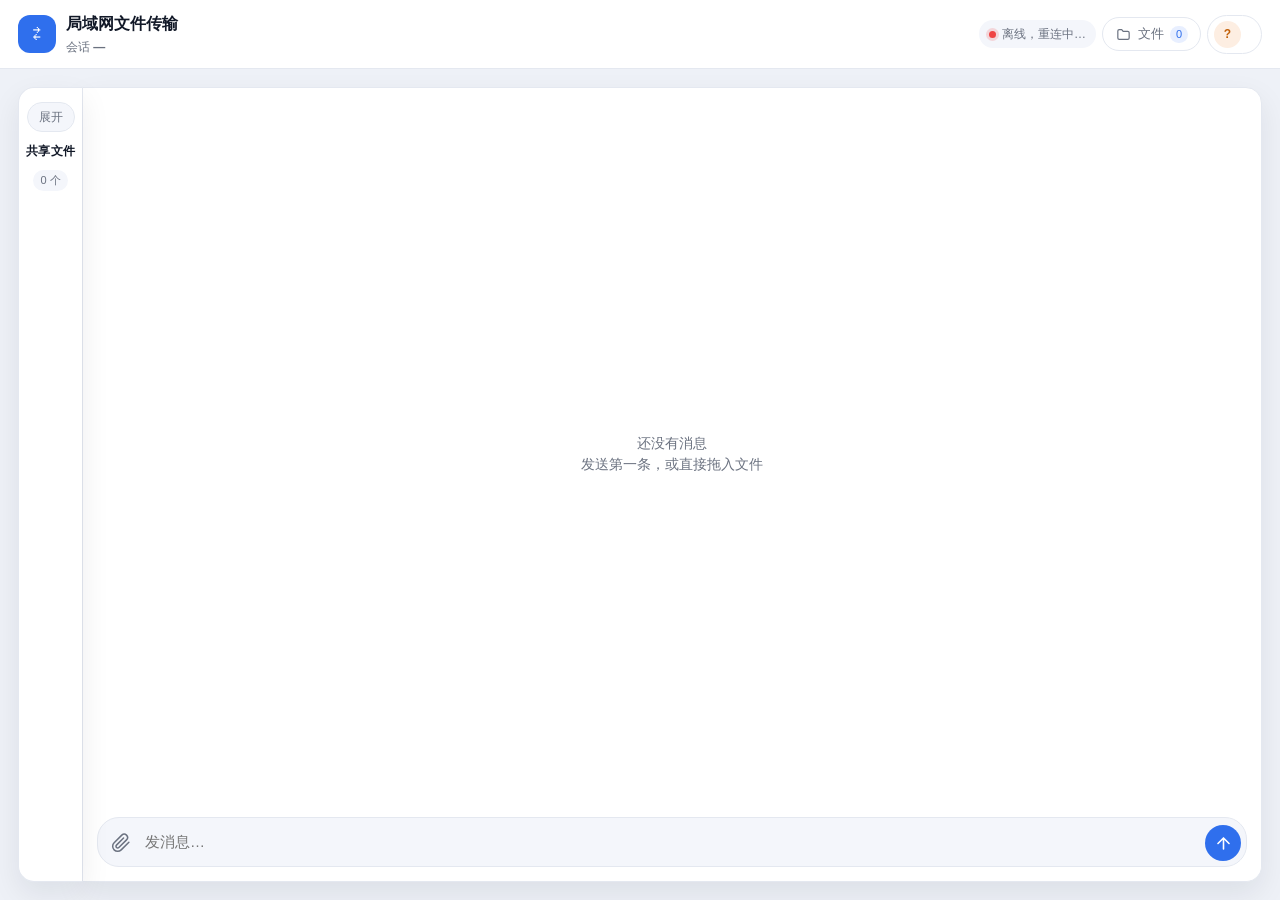
==== commit 971697e2: "回滚第三大版（本地版 3.0 / 聊天室 Codex）：恢复到 1e8382f 服务器版终点 撤销 2026-10-08~10-09 的全部改动（16 个提交 + 收尾提交 f2d6f87），工作树恢" ====
--- a/src/web/index.html
+++ b/src/web/index.html
@@ -49,13 +49,6 @@
           </svg>
           <span>链接</span>
         </button>
-        <button type="button" class="top-btn" id="consoleBtn" title="Codex 控制台：查看执行过程、终止任务" hidden>
-          <svg viewBox="0 0 24 24" fill="none" stroke="currentColor" stroke-width="1.7" stroke-linecap="round" stroke-linejoin="round">
-            <rect x="3" y="4" width="18" height="16" rx="2" />
-            <path d="M7 9l3 3-3 3M13 15h4" />
-          </svg>
-          <span>控制台</span>
-        </button>
         <button type="button" class="user-btn" id="userBtn" title="点击修改昵称">
           <span class="avatar" id="userAvatar">我</span>
           <span id="userName">我的设备</span>
@@ -89,9 +82,6 @@
         <div class="messages" id="messages"></div>
         <div class="upload-tray" id="uploadTray" hidden></div>
         <form class="composer" id="composer">
-          <div class="composer-quick" id="composerQuick" hidden>
-            <button type="button" class="quick-chip" id="codexChip" title="插入 @Codex，让聊天室里的 Codex 回答">@Codex</button>
-          </div>
           <div class="composer-box">
             <button type="button" class="icon-btn" id="attachBtn" title="选择文件">
               <svg viewBox="0 0 24 24" fill="none" stroke="currentColor" stroke-width="1.8" stroke-linecap="round" stroke-linejoin="round">
@@ -126,10 +116,6 @@
         <h3>扫码加入</h3>
         <button type="button" class="modal-close" data-close aria-label="关闭">×</button>
       </div>
-      <label class="check-row">
-        <input type="checkbox" id="qrAdvanced" />
-        <span>允许对方使用 Codex（高级权限）</span>
-      </label>
       <div class="qr-box" id="qrBox"></div>
       <p class="qr-url" id="qrUrl"></p>
       <p class="qr-state" id="qrState"></p>
@@ -201,10 +187,6 @@
           <input class="link-input" id="inviteNote" placeholder="备注，例如「张三」" maxlength="16" />
           <button type="button" class="btn-primary" id="inviteCreate">生成邀请</button>
         </div>
-        <label class="check-row">
-          <input type="checkbox" id="inviteAdvanced" />
-          <span>高级权限：对方可触发聊天室里的 Codex</span>
-        </label>
         <p class="modal-tip">谁先打开就绑定谁，链接转发给别人打不开；撤销后对方立刻被挡在门外。</p>
         <ul class="invite-list" id="inviteList"></ul>
       </section>
--- a/src/web/styles.css
+++ b/src/web/styles.css
@@ -614,27 +614,6 @@
   background: var(--panel);
 }
 
-/* 输入框上方的快捷按钮（目前只有 @Codex 一个） */
-.composer-quick {
-  display: flex;
-  gap: 6px;
-  margin: 0 4px 6px;
-}
-
-.quick-chip {
-  padding: 4px 12px;
-  border: 1px solid var(--line);
-  border-radius: 999px;
-  background: var(--panel-soft);
-  color: var(--accent);
-  font-size: 13px;
-  font-weight: 600;
-  cursor: pointer;
-}
-
-.quick-chip:hover { border-color: var(--accent); }
-.quick-chip:active { opacity: 0.8; }
-
 .composer-box {
   display: flex;
   align-items: flex-end;
@@ -947,29 +926,6 @@
 
 .invite-status.pending { background: var(--accent-soft); color: var(--accent); }
 .invite-status.revoked, .invite-status.expired { background: rgba(229, 72, 77, 0.12); color: var(--danger); }
-
-/* 高级权限（可触发 Codex）标记 + 授权勾选框 */
-.invite-advanced {
-  margin-left: 6px;
-  padding: 1px 6px;
-  border-radius: 999px;
-  background: rgba(34, 197, 94, 0.14);
-  color: #16a34a;
-  font-size: 11px;
-  font-style: normal;
-}
-
-.check-row {
-  display: flex;
-  align-items: center;
-  gap: 8px;
-  margin: 10px 0;
-  font-size: 13px;
-  color: var(--muted);
-  cursor: pointer;
-}
-
-.check-row input { width: 16px; height: 16px; accent-color: var(--accent); cursor: pointer; }
 
 .invite-copy, .invite-revoke {
   flex: none;
